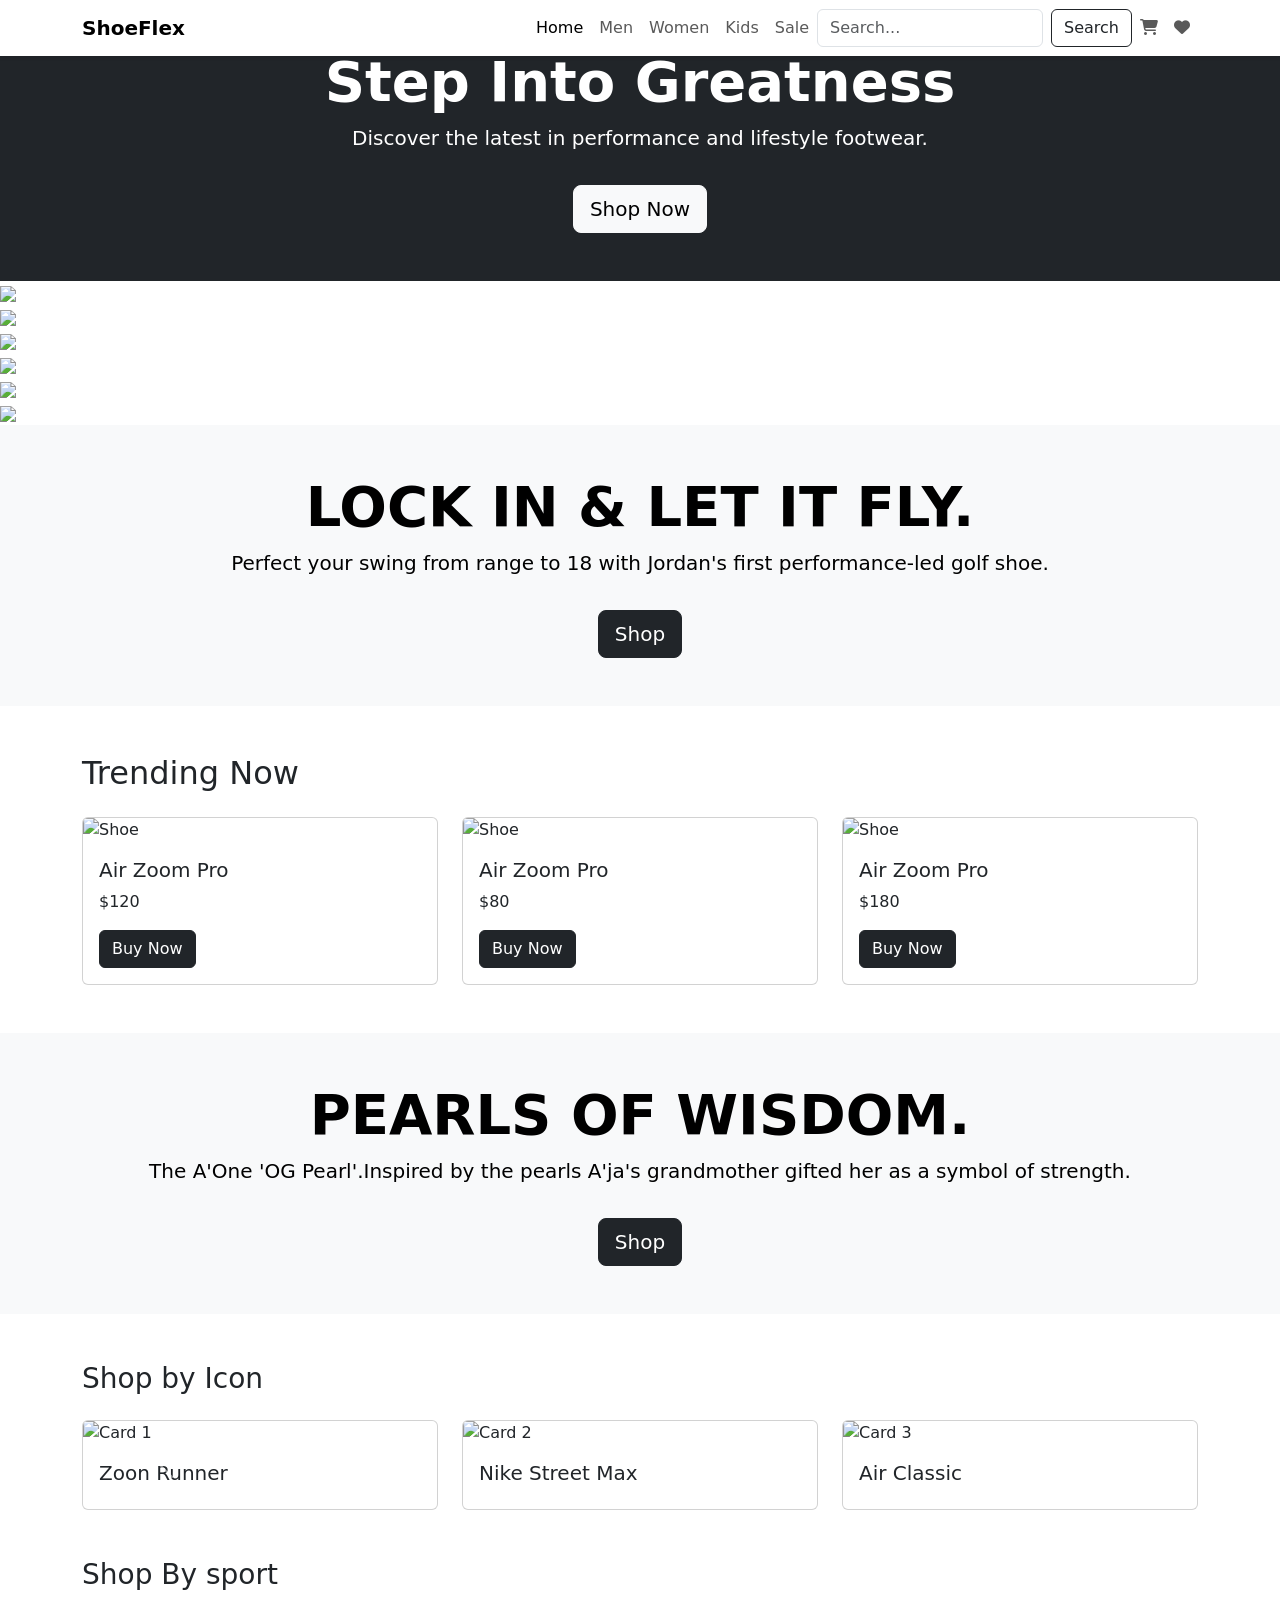
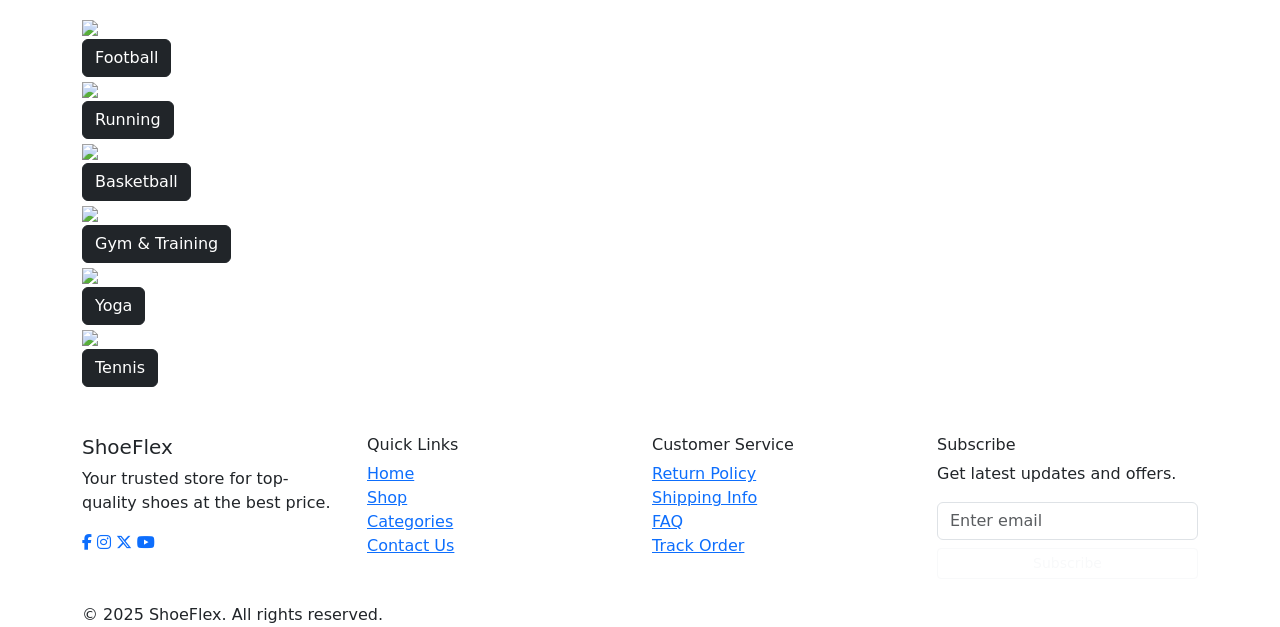
==== index.html @ 2d62e0e0 "Add files via upload" ====
<!DOCTYPE html>
<html lang="en">

<head>
    <meta charset="UTF-8" />
    <meta name="viewport" content="width=device-width, initial-scale=1.0" />
    <title>Shoe Store</title>
    <link href="https://cdn.jsdelivr.net/npm/bootstrap@5.3.3/dist/css/bootstrap.min.css" rel="stylesheet" />
    <link href="https://cdnjs.cloudflare.com/ajax/libs/font-awesome/6.5.0/css/all.min.css" rel="stylesheet" />
    <link href="https://fonts.googleapis.com/css2?family=Inter:wght@400;700&display=swap" rel="stylesheet">
    <link href="../website.html/index.css" rel="stylesheet">
</head>

<body>

    <div class="main">
        <nav class="navbar navbar-expand-lg navbar-light bg-white shadow-sm fixed-top">
            <div class="container">
                <a class="navbar-brand fw-bold" href="#">ShoeFlex</a>
                <button class="navbar-toggler" type="button" data-bs-toggle="collapse" data-bs-target="#navbarNav">
                    <span class="navbar-toggler-icon"></span>
                </button>
                <div class="collapse navbar-collapse" id="navbarNav">
                    <ul class="navbar-nav ms-auto mb-2 mb-lg-0">
                        <li class="nav-item"><a class="nav-link active" href="index.html">Home</a></li>
                        <li class="nav-item"><a class="nav-link" href="../website.html/men.html">Men</a></li>
                        <li class="nav-item"><a class="nav-link" href="../website.html/women.html">Women</a></li>
                        <li class="nav-item"><a class="nav-link" href="../website.html/kids.html">Kids</a></li>
                        <li class="nav-item"><a class="nav-link" href="../website.html/sale.html">Sale</a></li>

                    </ul>
                    <form class="d-flex" role="search">
                        <input class="form-control me-2" type="search" placeholder="Search..." aria-label="Search">
                        <button class="btn btn-outline-dark" type="submit">Search</button>
                    </form>
                    <ul class="navbar-nav mb-2 mb-lg-0">
                        <li class="nav-item"><a class="nav-link" href="#"><i class="fas fa-shopping-cart"></i></a></li>
                        <li class="nav-item"><a class="nav-link" href="#"><i class="fa fa-heart"></i></a></li>

                    </ul>
                </div>
            </div>
        </nav>



        <header class="bg-dark text-white text-center py-5 fade-in"
            style="background: url('../images/27230.jpg') center/cover no-repeat;">
            <div class="container">
                <h1 class="display-4 fw-bold">Step Into Greatness</h1>
                <p class="lead">Discover the latest in performance and lifestyle footwear.</p>
                <a href="#" class="btn btn-light btn-lg mt-3">Shop Now</a>
            </div>
        </header>

        <div class="section1">
            <div class="carousel" mask>
                <article>
                    <img src="../images/51.webp">
                </article>

                <article>
                    <img src="../images/52.webp">
                </article>

                <article>
                    <img src="../images/53.webp">
                </article>

                <article>
                    <img src="../images/54.avif">
                </article>

                <article>
                    <img src="../images/55.jpg">
                </article>

                <article>
                    <img src="../images/56.jpg">
                </article>

            </div>
        </div>

        <div class="carousel-item">
            <div class="row">
                <div class="col-md-4 mb-3 d-none d-md-block">
                    <div class="card">
                        <img src="../images/54.avif" class="img-fluid" class="card-img-top" alt="Card 4">
                        <div class="card-body">
                            <h3 class="card-title">Run the Court</h3>

                        </div>
                    </div>
                </div>
                <div class="col-md-4 mb-3 d-none d-md-block">
                    <div class="card">
                        <img src="../images/55.jpg" class="img-fluid" class="card-img-top" alt="Card 5">
                        <div class="card-body">
                            <h3 class="card-title">Vomero5</h3>

                        </div>
                    </div>
                </div>
                <div class="col-md-4 mb-3 d-none d-md-block">
                    <div class="card">
                        <img src="../images/56.jpg" class="img-fluid" class="card-img-top" alt="Card 6">
                        <div class="card-body">
                            <h3 class="card-title">Metcon</h3>

                        </div>
                    </div>
                </div>
            </div>
        </div>

    </div>




    <header class="bg-light text-black text-center py-5"
        style="background: url('../images/4873411.jpg') center/cover no-repeat;">
        <div class="container">
            <h1 class="display-4 fw-bold">LOCK IN & LET IT FLY.</h1>
            <p class="lead">Perfect your swing from range to 18 with Jordan's first performance-led golf shoe.</p>
            <a href="#" class="btn btn-dark btn-lg mt-3">Shop </a>
        </div>
    </header>


    <section class="py-5">
        <div class="container">
            <h2 class="mb-4">Trending Now</h2>
            <div class="row g-4">
                <div class="col-md-4">
                    <div class="card">
                        <img src="../images/1.avif" class="card-img-top" alt="Shoe">
                        <div class="card-body">
                            <h5 class="card-title">Air Zoom Pro</h5>
                            <p class="card-text">$120</p>
                            <a href="#" class="btn btn-dark">Buy Now</a>
                        </div>
                    </div>
                </div>
                <div class="col-md-4">
                    <div class="card">
                        <img src="../images/5.avif" class="card-img-top" alt="Shoe">
                        <div class="card-body">
                            <h5 class="card-title">Air Zoom Pro</h5>
                            <p class="card-text">$80</p>
                            <a href="#" class="btn btn-dark">Buy Now</a>
                        </div>
                    </div>
                </div>
                <div class="col-md-4">
                    <div class="card">
                        <img src="../images/4.avif" class="card-img-top" alt="Shoe">
                        <div class="card-body">
                            <h5 class="card-title">Air Zoom Pro</h5>
                            <p class="card-text">$180</p>
                            <a href="#" class="btn btn-dark">Buy Now</a>
                        </div>
                    </div>
                </div>
            </div>
        </div>
    </section>
    <header class="bg-light text-black text-center py-5"
        style="background: url('../images/4873411.jpg') center/cover no-repeat;">
        <div class="container">
            <h1 class="display-4 fw-bold">PEARLS OF WISDOM.</h1>
            <p class="lead">The A'One 'OG Pearl'.Inspired by the pearls A'ja's grandmother gifted her as a symbol of
                strength.</p>
            <a href="#" class="btn btn-dark btn-lg mt-3">Shop</a>
        </div>
    </header>
    <div class="container mt-5">
        <h3 class="text-left mb-4">Shop by Icon</h3>
        <div id="cardCarousel" class="carousel slide" data-bs-ride="carousel">

            <!-- Slides -->
            <div class="carousel-inner">

                <!-- First Slide -->
                <div class="carousel-item active">
                    <div class="row">
                        <div class="col-md-4">
                            <div class="card">
                                <img src="../images/im22.avif" class="card-img-top" alt="Card 1">
                                <div class="card-body">
                                    <h5 class="card-title">Zoon Runner</h5>
                                    <p class="card-text"></p>
                                </div>
                            </div>
                        </div>
                        <div class="col-md-4">
                            <div class="card">
                                <img src="../images/im23.avif" class="card-img-top" alt="Card 2">
                                <div class="card-body">
                                    <h5 class="card-title">Nike Street Max</h5>
                                    <p class="card-text"></p>
                                </div>
                            </div>
                        </div>
                        <div class="col-md-4">
                            <div class="card">
                                <img src="../images/im51.avif" class="card-img-top" alt="Card 3">
                                <div class="card-body">
                                    <h5 class="card-title">Air Classic</h5>
                                    <p class="card-text"></p>
                                </div>
                            </div>
                        </div>
                    </div>
                </div>

                <!-- Second Slide -->
                <div class="carousel-item">
                    <div class="row">
                        <div class="col-md-4">
                            <div class="card">
                                <img src="../images/im27.avif" class="card-img-top" alt="Card 4">
                                <div class="card-body">
                                    <h5 class="card-title">Nike VK2</h5>
                                    <p class="card-text"></p>
                                </div>
                            </div>
                        </div>
                        <div class="col-md-4">
                            <div class="card">
                                <img src="../images/im29.avif" class="card-img-top" alt="Card 5">
                                <div class="card-body">
                                    <h5 class="card-title">Nike Vomero5</h5>
                                    <p class="card-text"></p>
                                </div>
                            </div>
                        </div>
                        <div class="col-md-4">
                            <div class="card">
                                <img src="../images/im25.avif" class="card-img-top" alt="Card 6">
                                <div class="card-body">
                                    <h5 class="card-title">Nike Vomero18</h5>
                                    <p class="card-text"></p>
                                </div>
                            </div>
                        </div>
                    </div>
                </div>

            </div>

            <!-- Controls -->
            <button class="carousel-control-prev" type="button" data-bs-target="#cardCarousel" data-bs-slide="prev">
                <span class="carousel-control-prev-icon" aria-hidden="true"></span>
                <span class="visually-hidden">Previous</span>
            </button>
            <button class="carousel-control-next" type="button" data-bs-target="#cardCarousel" data-bs-slide="next">
                <span class="carousel-control-next-icon" aria-hidden="true"></span>
                <span class="visually-hidden">Next</span>
            </button>
        </div>
    </div>

    <div class="section3">
        <div class="container mt-5">
            <h3 class="mb-4 text-left">Shop By sport</h3>
            <div class="carousel" mask>
                <article>
                    <img src="../images/football.jpg">

                    <div>
                        <a href="#" class="btn btn-dark">Football</a>
                    </div>
                </article>

                <article>
                    <img src="../images/run.jpg">

                    <div>
                        <a href="#" class="btn btn-dark">Running</a>
                    </div>
                </article>

                <article>
                    <img src="../images/basketball.jpg">

                    <div>
                        <a href="#" class="btn btn-dark">Basketball</a>
                    </div>
                </article>

                <article>
                    <img src="../images/gym.jpg">

                    <div>
                        <a href="#" class="btn btn-dark">Gym & Training</a>
                    </div>
                </article>

                <article>
                    <img src="../images/yoga.jpg">

                    <div>
                        <a href="#" class="btn btn-dark">Yoga</a>
                    </div>
                </article>

                <article>
                    <img src="../images/tennis.jpg">

                    <div>
                        <a href="#" class="btn btn-dark">Tennis</a>
                    </div>
                </article>
            </div>
        </div>
    </div>

    <!-- Footer Start -->
    <footer class="mt-5">
        <div class="container">
            <div class="row gy-4">
                <!-- Company Info -->
                <div class="col-md-3">
                    <h5>ShoeFlex</h5>
                    <p>Your trusted store for top-quality shoes at the best price.</p>
                    <div class="social-icons mt-3">
                        <a href="#"><i class="fab fa-facebook-f"></i></a>
                        <a href="#"><i class="fab fa-instagram"></i></a>
                        <a href="#"><i class="fab fa-x-twitter"></i></a>
                        <a href="#"><i class="fab fa-youtube"></i></a>
                    </div>
                </div>

                <!-- Quick Links -->
                <div class="col-md-3">
                    <h6>Quick Links</h6>
                    <ul class="list-unstyled">
                        <li><a href="#">Home</a></li>
                        <li><a href="#">Shop</a></li>
                        <li><a href="#">Categories</a></li>
                        <li><a href="#">Contact Us</a></li>
                    </ul>
                </div>

                <!-- Customer Service -->
                <div class="col-md-3">
                    <h6>Customer Service</h6>
                    <ul class="list-unstyled">
                        <li><a href="#">Return Policy</a></li>
                        <li><a href="#">Shipping Info</a></li>
                        <li><a href="#">FAQ</a></li>
                        <li><a href="#">Track Order</a></li>
                    </ul>
                </div>

                <!-- Newsletter -->
                <div class="col-md-3">
                    <h6>Subscribe</h6>
                    <p>Get latest updates and offers.</p>
                    <form class="d-flex flex-column">
                        <input type="email" class="form-control newsletter-input mb-2" placeholder="Enter email">
                        <button type="submit" class="btn btn-outline-light btn-sm">Subscribe</button>
                    </form>
                </div>
            </div>

            <div class="footer-bottom mt-4">
                &copy; 2025 ShoeFlex. All rights reserved.
            </div>
        </div>
    </footer>




    <script src="https://cdn.jsdelivr.net/npm/bootstrap@5.3.3/dist/js/bootstrap.bundle.min.js"></script>
    </div>
</body>

</html>
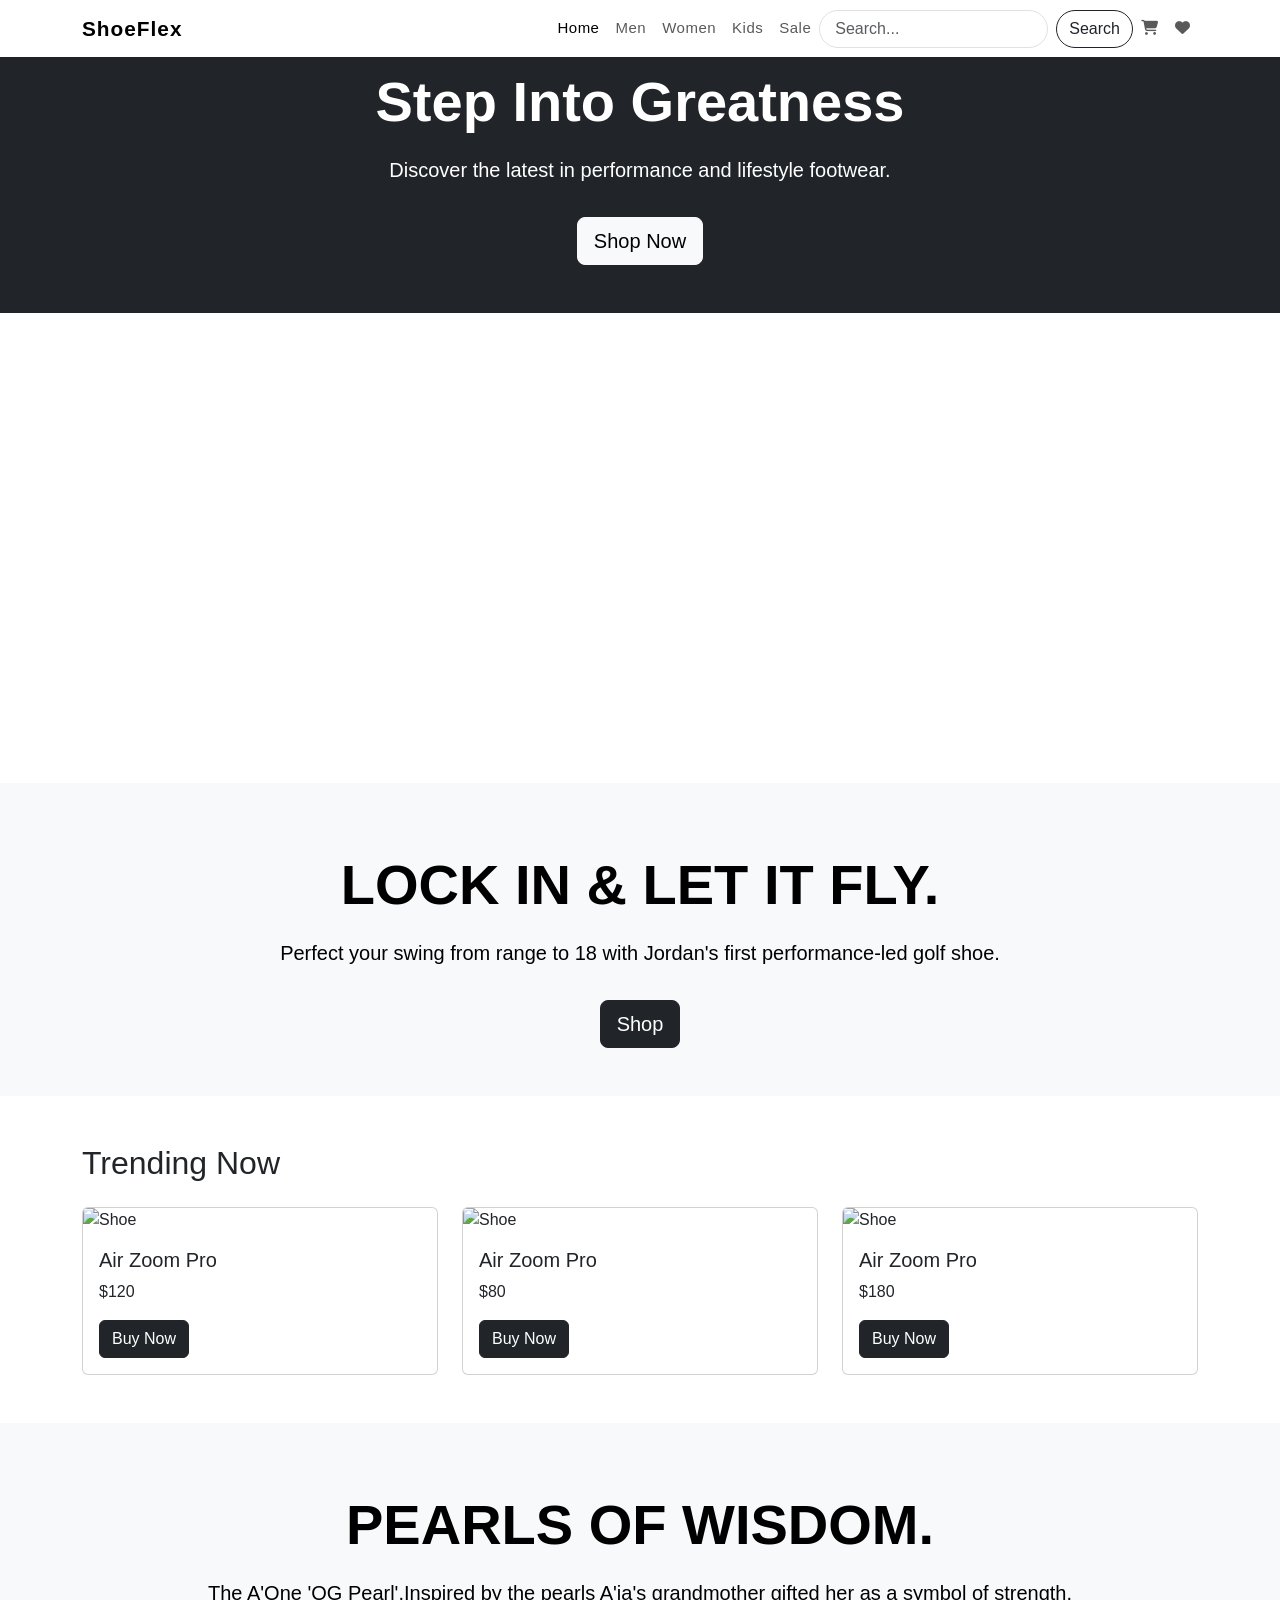
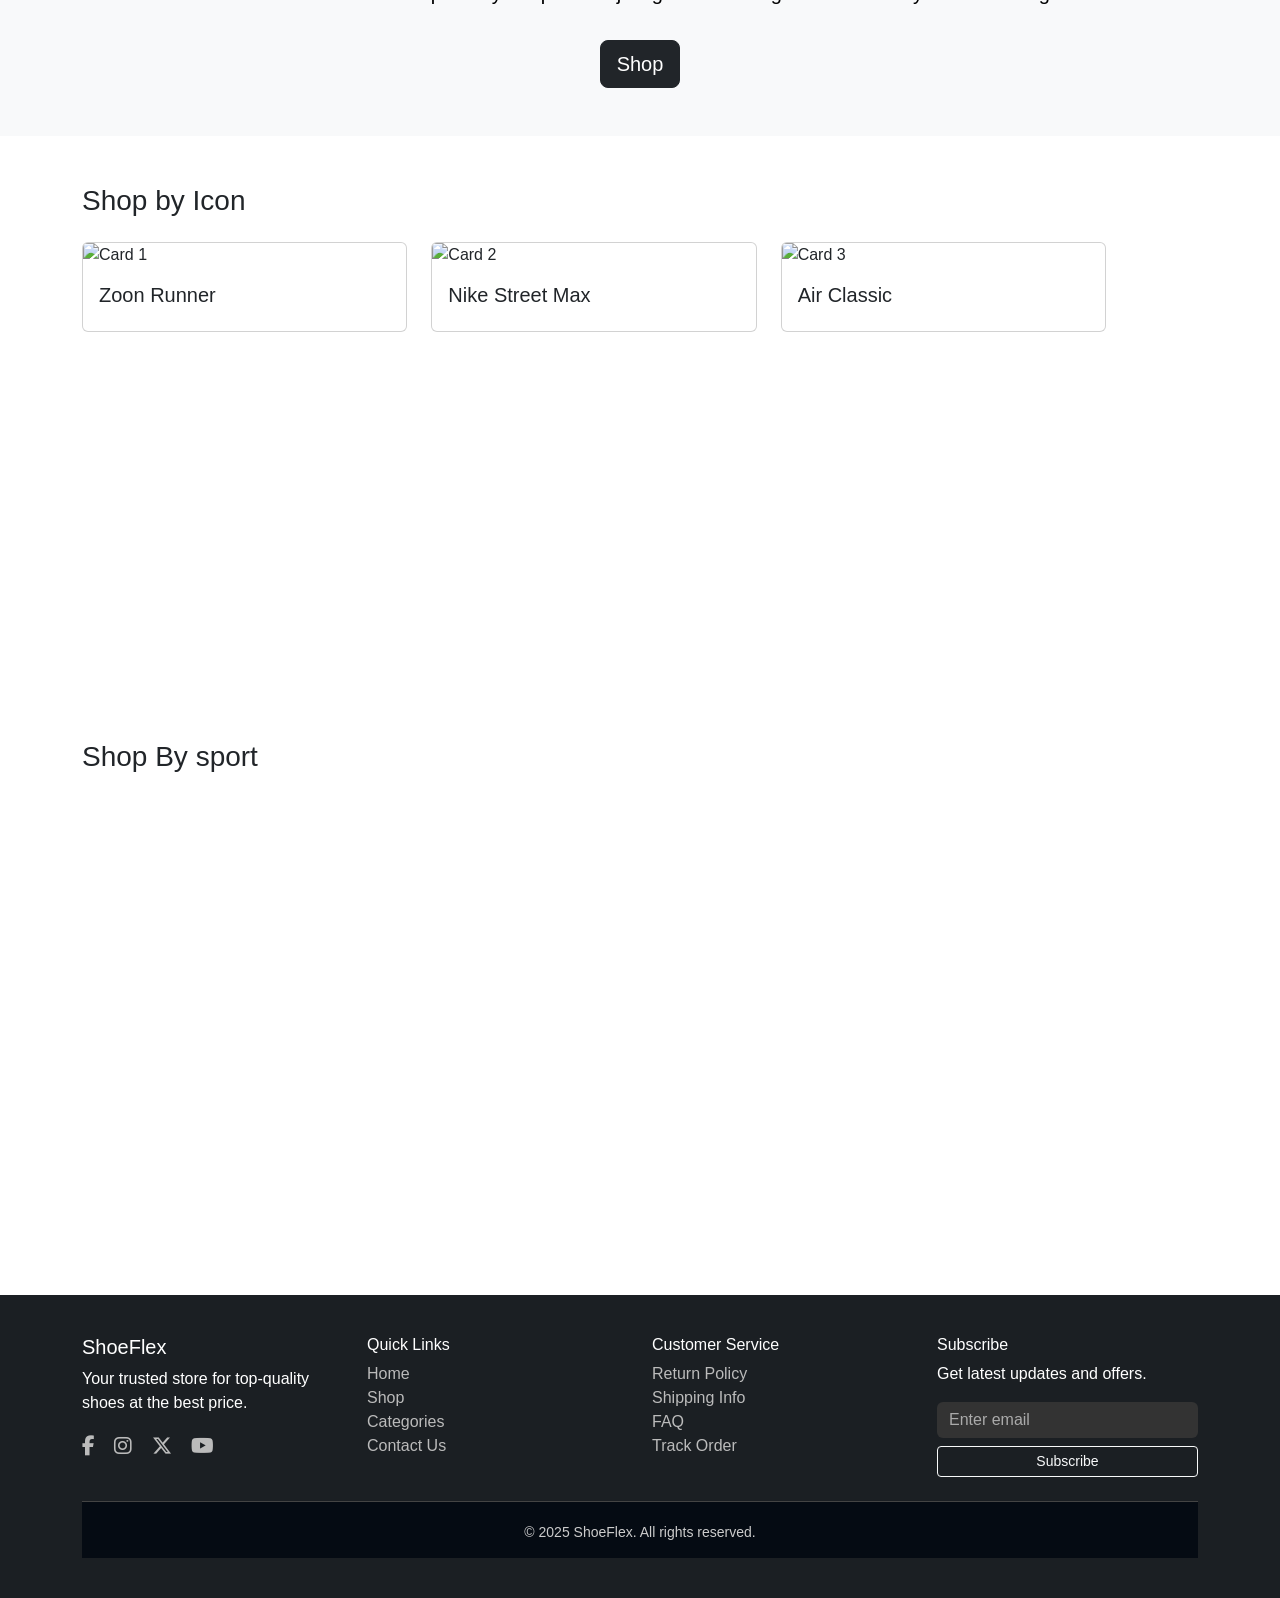
==== commit 15cec3b3: "Update index.html" ====
--- a/index.html
+++ b/index.html
@@ -8,7 +8,7 @@
     <link href="https://cdn.jsdelivr.net/npm/bootstrap@5.3.3/dist/css/bootstrap.min.css" rel="stylesheet" />
     <link href="https://cdnjs.cloudflare.com/ajax/libs/font-awesome/6.5.0/css/all.min.css" rel="stylesheet" />
     <link href="https://fonts.googleapis.com/css2?family=Inter:wght@400;700&display=swap" rel="stylesheet">
-    <link href="../website.html/index.css" rel="stylesheet">
+    <link href="index.css" rel="stylesheet">
 </head>
 
 <body>
@@ -23,10 +23,10 @@
                 <div class="collapse navbar-collapse" id="navbarNav">
                     <ul class="navbar-nav ms-auto mb-2 mb-lg-0">
                         <li class="nav-item"><a class="nav-link active" href="index.html">Home</a></li>
-                        <li class="nav-item"><a class="nav-link" href="../website.html/men.html">Men</a></li>
-                        <li class="nav-item"><a class="nav-link" href="../website.html/women.html">Women</a></li>
-                        <li class="nav-item"><a class="nav-link" href="../website.html/kids.html">Kids</a></li>
-                        <li class="nav-item"><a class="nav-link" href="../website.html/sale.html">Sale</a></li>
+                        <li class="nav-item"><a class="nav-link" href="men.html">Men</a></li>
+                        <li class="nav-item"><a class="nav-link" href="women.html">Women</a></li>
+                        <li class="nav-item"><a class="nav-link" href="kids.html">Kids</a></li>
+                        <li class="nav-item"><a class="nav-link" href="sale.html">Sale</a></li>
 
                     </ul>
                     <form class="d-flex" role="search">
@@ -379,4 +379,4 @@
     </div>
 </body>
 
-</html>+</html>
--- a/index.css
+++ b/index.css
@@ -0,0 +1,330 @@
+ body {
+     font-family: 'Inter', sans-serif;
+ }
+
+
+ @layer demo {
+     .carousel {
+         --items: 6;
+         --carousel-duration: 40s;
+
+         @media (width > 600px) {
+             --carousel-duration: 30s;
+         }
+
+         --carousel-width: min(80vw,
+             1200px);
+         /* note - it will "break" if it gets too wide and there aren't enough items */
+         --carousel-item-width: 280px;
+         --carousel-item-height: 450px;
+         --carousel-item-gap: 2rem;
+
+         --clr-cta: rgb(0, 132, 209);
+
+         position: relative;
+         width: var(--carousel-width);
+         height: var(--carousel-item-height);
+         overflow: clip;
+
+
+         /* hover pauses animation */
+         &:hover>article {
+             animation-play-state: paused;
+         }
+     }
+
+     .carousel>article {
+         position: absolute;
+         top: 0;
+         left: calc(100% + var(--carousel-item-gap));
+         width: var(--carousel-item-width);
+         height: var(--carousel-item-height);
+         display: grid;
+         grid-template-rows: 200px auto 1fr auto;
+         gap: 0.25rem;
+         border: 1px solid light-dark(rgba(0 0 0 / 0.25), rgba(255 255 255 / 0.15));
+
+         padding-block-end: 1rem;
+         border-radius: 10px;
+         background: light-dark(white, rgba(255 255 255));
+         color: light-dark(rgb(49, 65, 88), white);
+
+         /* animation */
+         will-change: transform;
+         animation-name: marquee;
+         animation-duration: var(--carousel-duration);
+         animation-timing-function: linear;
+         animation-iteration-count: infinite;
+         animation-delay: calc(var(--carousel-duration) / var(--items) * 1 * var(--i) * -1);
+
+         &:nth-child(1) {
+             --i: 0;
+         }
+
+         &:nth-child(2) {
+             --i: 1;
+         }
+
+         &:nth-child(3) {
+             --i: 2;
+         }
+
+         &:nth-child(4) {
+             --i: 3;
+         }
+
+         &:nth-child(5) {
+             --i: 4;
+         }
+
+         &:nth-child(6) {
+             --i: 5;
+         }
+
+         &:nth-child(7) {
+             --i: 6;
+         }
+
+         &:nth-child(8) {
+             --i: 7;
+         }
+     }
+
+     .carousel img {
+         width: 100%;
+         border-radius: 10px 10px 0 0;
+     }
+
+     .carousel>article>*:not(img) {
+         padding: 0 1rem;
+     }
+
+     .carousel>article>div {
+         grid-row: span 2;
+
+         font-size: 0.8rem;
+     }
+
+     .carousel>article h2 {
+         font-size: 1.2rem;
+         font-weight: 300;
+         color: black !important;
+
+     }
+
+     .carousel>article p {
+         margin: 0;
+     }
+
+     .carousel>article a {
+         text-decoration: none;
+
+         border: 1px solid var(--clr-cta);
+         color: light-dark(var(--clr-cta), white);
+         border-radius: 3px;
+         padding: 0.25rem 0.5rem;
+         place-self: start;
+         transition: 150ms ease-in-out;
+
+         &:hover,
+         &:focus-visible {
+             background-color: var(--clr-cta);
+             color: white;
+             outline: none;
+         }
+     }
+
+     @keyframes marquee {
+         100% {
+             transform: translateX(calc((var(--items) * (var(--carousel-item-width) + var(--carousel-item-gap))) * -1));
+         }
+     }
+ }
+
+ /* general styling */
+ @layer base {
+     * {
+         box-sizing: border-box;
+     }
+
+     :root {
+         color-scheme: light dark;
+
+         --bg-dark: rgb(2, 6, 24);
+         --bg-light: rgb(229, 229, 229);
+         --txt-light: rgb(10, 10, 10);
+         --txt-dark: rgb(245, 245, 245);
+     }
+
+     .section1 {
+         margin: 10px;
+         color: light-dark(var(--txt-light), var(--txt-dark));
+         display: grid;
+         place-items: center;
+
+     }
+ }
+
+    .navbar {
+      font-size: 15px;
+      letter-spacing: 0.5px;
+    }
+
+    .navbar .form-control {
+      border-radius: 50px;
+      padding-left: 15px;
+    }
+
+    .navbar .btn {
+      border-radius: 50px;
+    }
+
+    .navbar-nav .nav-link {
+      padding: 8px 15px;
+    }
+
+    .navbar-brand {
+      font-weight: bold;
+      font-size: 1.3rem;
+      letter-spacing: 1px;
+    }
+
+    .icon-links a {
+      font-size: 18px;
+      padding: 8px;
+    }
+
+ .section2 h3 {
+     margin-top: 100px !important;
+     margin-left: 10px;
+     font-weight: 500 !important;
+     color: black !important;
+ }
+
+ .section4 .carousel-inner {
+     display: flex;
+ }
+
+ .section4 .carousel-item {
+     display: flex;
+     justify-content: center;
+     gap: 1rem;
+ }
+
+ .section4.card {
+     flex: 1 0 30%;
+     min-width: 250px;
+ }
+
+ .footer-top {
+     background-color: #11151b;
+     color: white;
+     padding: 20px;
+     text-align: center;
+     cursor: pointer;
+ }
+
+ .footer-main {
+     background-color: #28394a;
+     color: white;
+     padding: 40px 0;
+ }
+
+ .footer-main a {
+     color: #ddd;
+     text-decoration: none;
+     font-size: 14px;
+ }
+
+ .footer-main a:hover {
+     text-decoration: underline;
+ }
+
+ .footer-bottom {
+     background-color: #050b13;
+     color: #ccc;
+     text-align: center;
+     padding: 15px 0;
+     font-size: 14px;
+ }
+
+ .footer-main .col {
+     margin-bottom: 20px;
+ }
+
+ .footer-lang {
+     border-top: 1px solid #6b7c93;
+     padding-top: 20px;
+     margin-top: 20px;
+ }
+
+ h1.display-4.fw-bold {
+     margin: 20px;
+ }
+  #slider {
+      width: 500px;
+      height: 300px;
+      overflow: hidden;
+      margin: auto;
+      border: 2px solid #ccc;
+    }
+
+    .slides {
+      display: flex;
+      width: 1500px; /* 500px * 3 images */
+      margin-left: 0;
+      transition: margin-left 0.5s;
+    }
+
+    .slides img {
+      width: 500px;
+      height: 300px;
+    }
+
+    .nav-btns {
+      text-align: center;
+      margin-top: 10px;
+    }
+     footer {
+                background-color: #1b1f23;
+                color: #ffffff;
+                padding: 40px 0;
+            }
+
+            footer a {
+                color: #bbbbbb;
+                text-decoration: none;
+            }
+
+            footer a:hover {
+                color: #ffffff;
+                text-decoration: underline;
+            }
+
+            .social-icons a {
+                font-size: 20px;
+                margin-right: 15px;
+                color: #bbbbbb;
+            }
+
+            .social-icons a:hover {
+                color: #ffffff;
+            }
+
+            .footer-bottom {
+                border-top: 1px solid #444;
+                margin-top: 30px;
+                padding-top: 20px;
+                font-size: 14px;
+                text-align: center;
+            }
+
+            .newsletter-input {
+                background-color: #333;
+                border: none;
+                color: white;
+            }
+
+            .newsletter-input::placeholder {
+                color: #aaa;
+            }
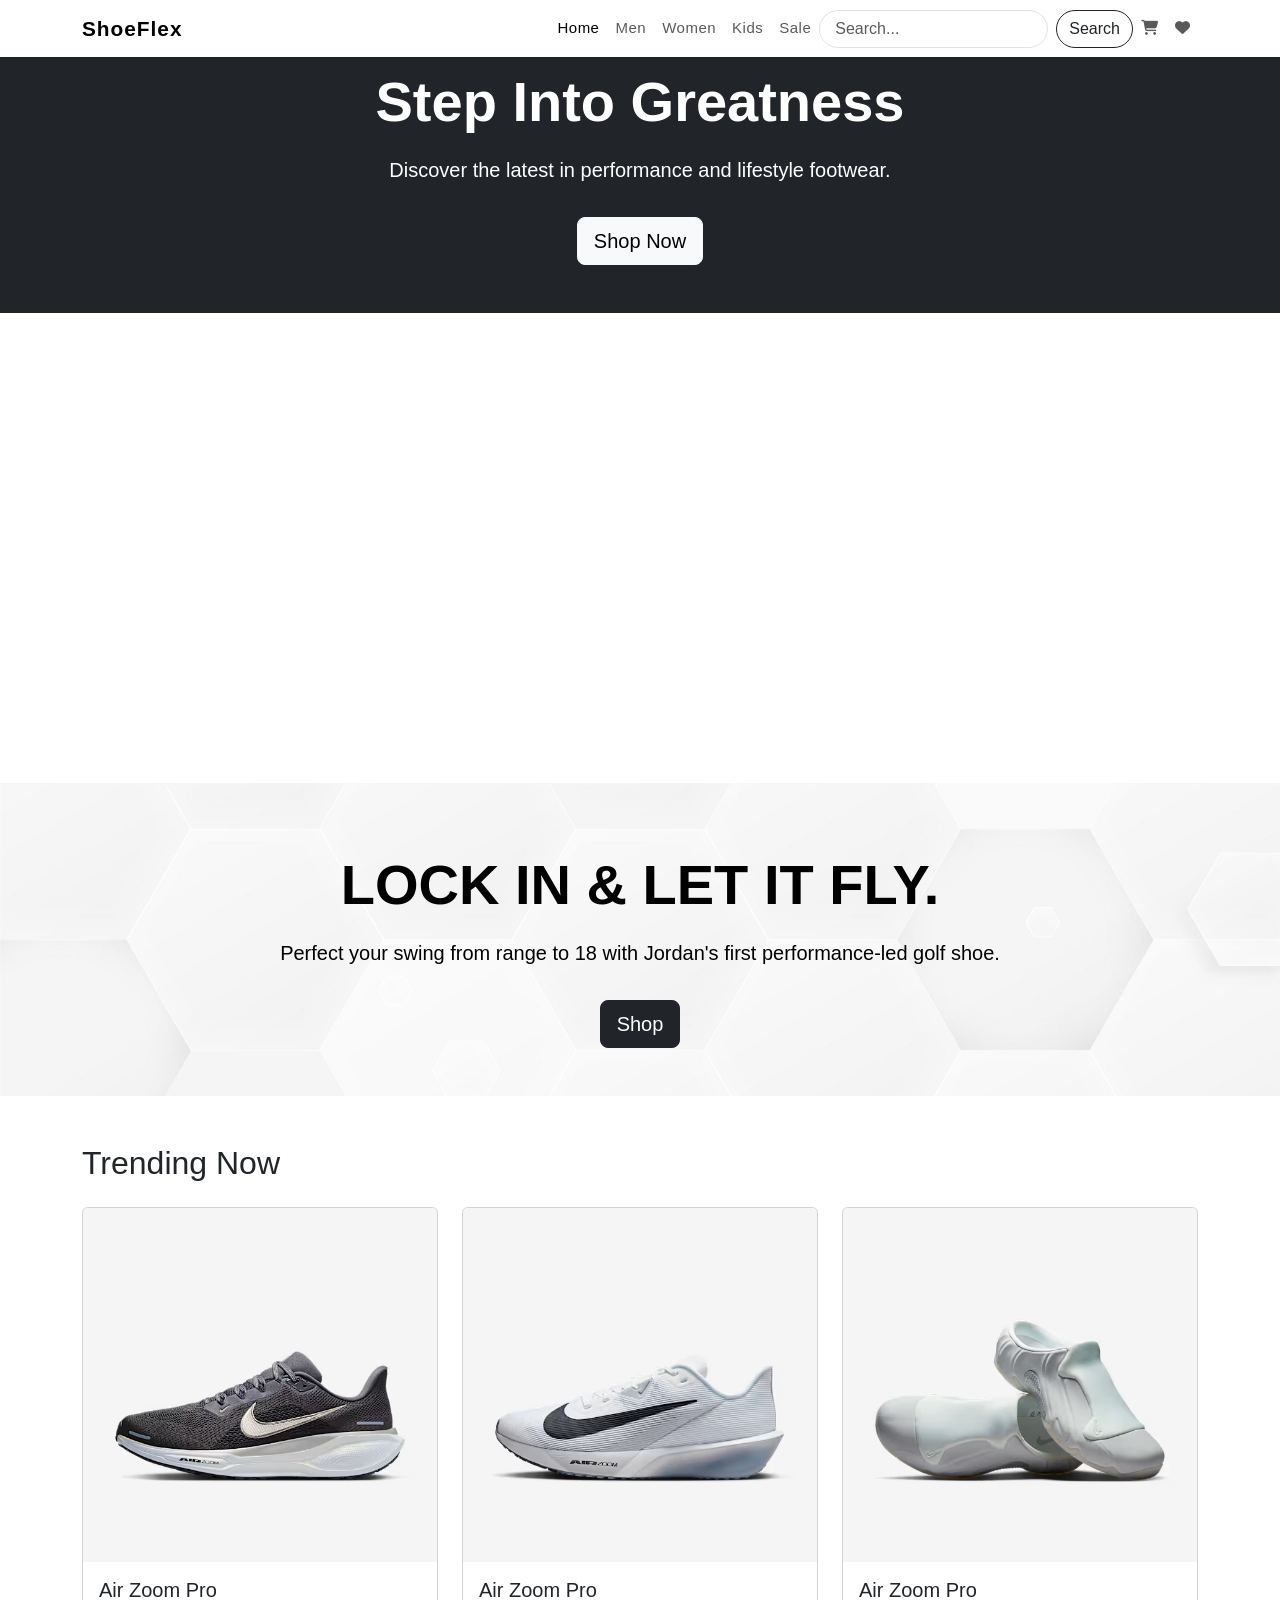
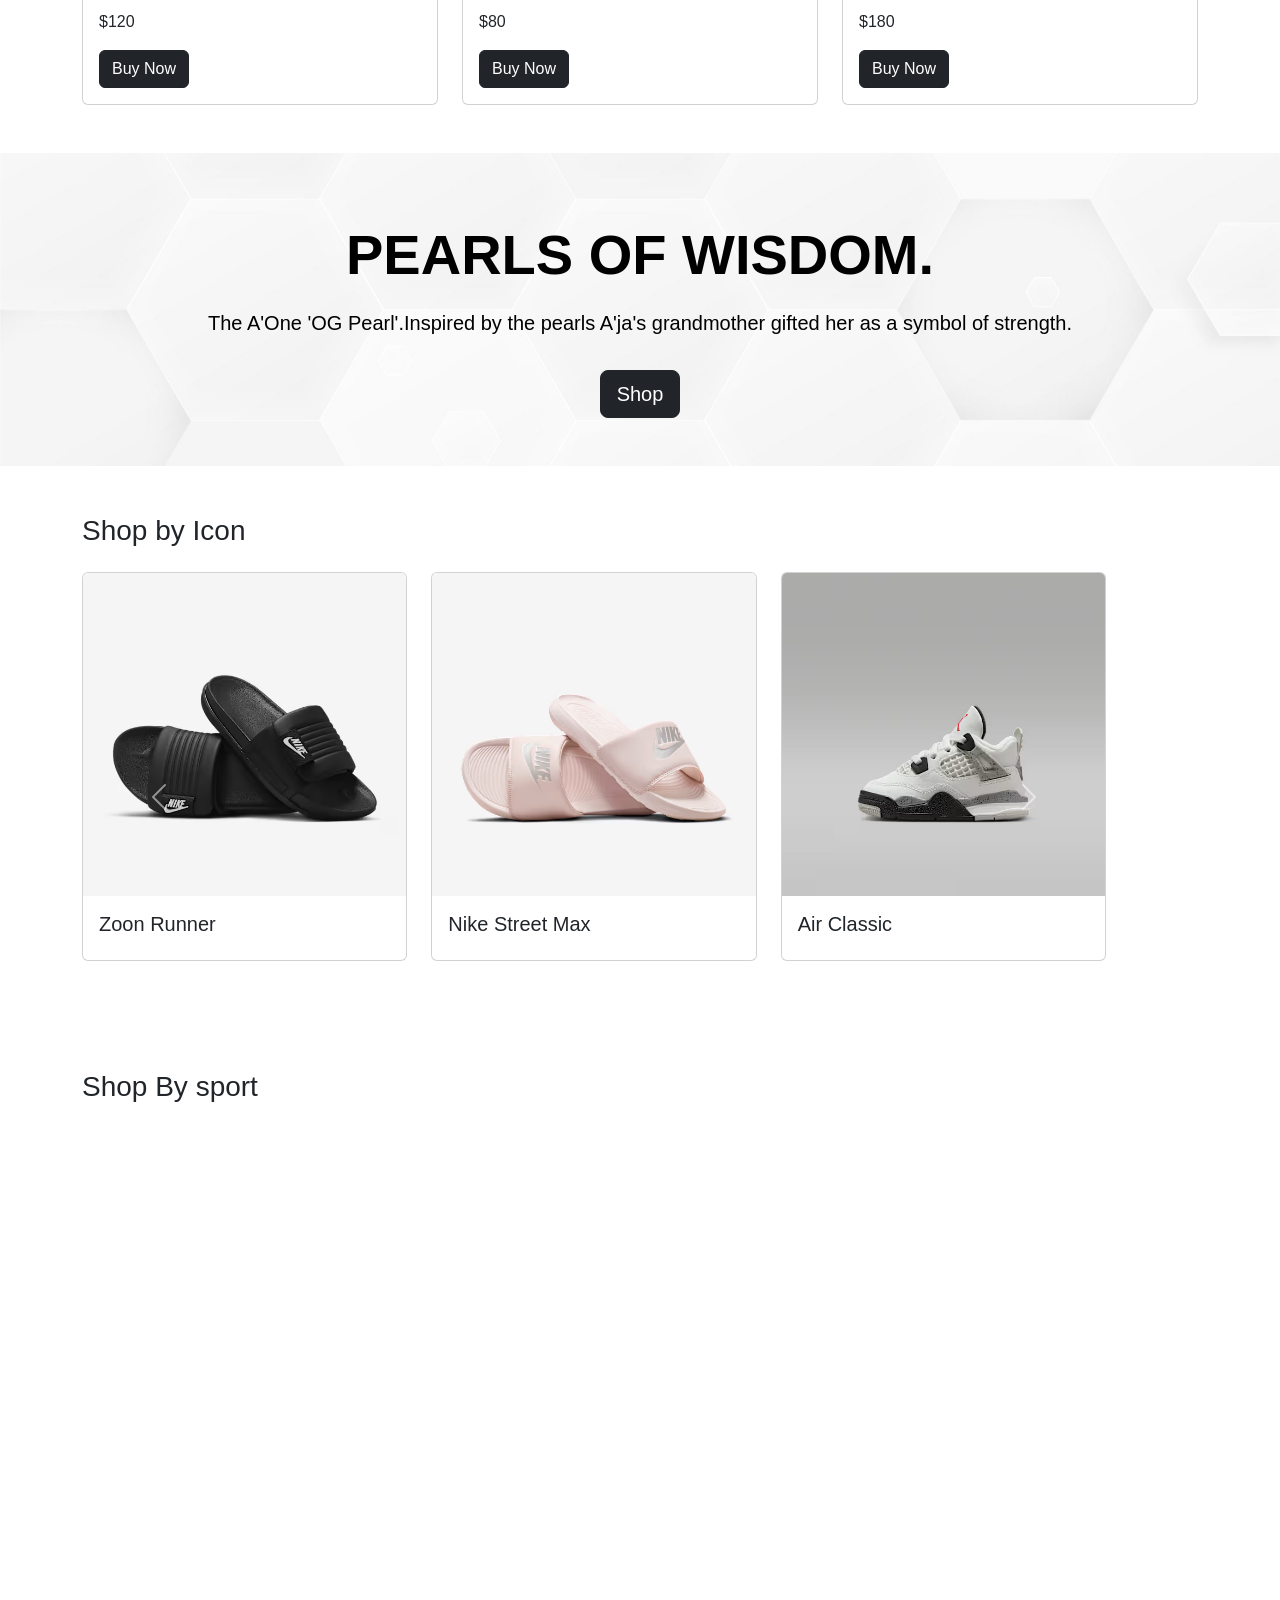
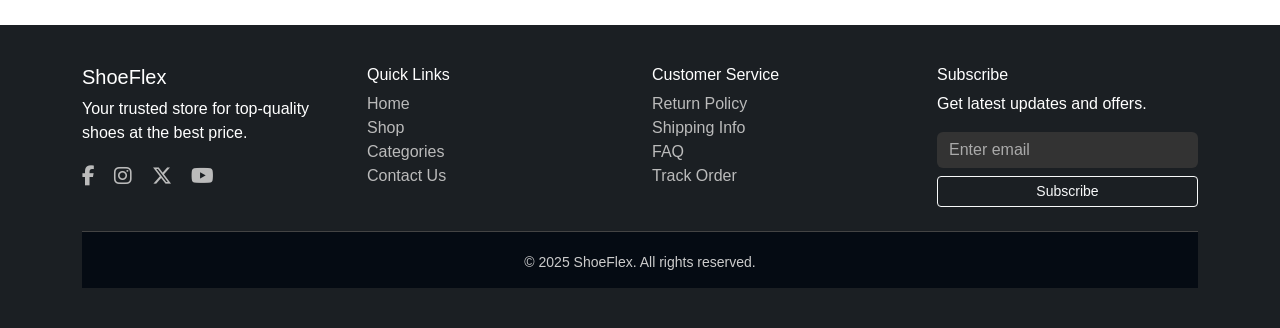
==== commit e614464e: "Update index.html" ====
--- a/index.html
+++ b/index.html
@@ -56,27 +56,27 @@
         <div class="section1">
             <div class="carousel" mask>
                 <article>
-                    <img src="../images/51.webp">
-                </article>
-
-                <article>
-                    <img src="../images/52.webp">
-                </article>
-
-                <article>
-                    <img src="../images/53.webp">
-                </article>
-
-                <article>
-                    <img src="../images/54.avif">
-                </article>
-
-                <article>
-                    <img src="../images/55.jpg">
-                </article>
-
-                <article>
-                    <img src="../images/56.jpg">
+                    <img src="51.webp">
+                </article>
+
+                <article>
+                    <img src="52.webp">
+                </article>
+
+                <article>
+                    <img src="53.webp">
+                </article>
+
+                <article>
+                    <img src="54.avif">
+                </article>
+
+                <article>
+                    <img src="55.jpg">
+                </article>
+
+                <article>
+                    <img src="56.jpg">
                 </article>
 
             </div>
@@ -86,7 +86,7 @@
             <div class="row">
                 <div class="col-md-4 mb-3 d-none d-md-block">
                     <div class="card">
-                        <img src="../images/54.avif" class="img-fluid" class="card-img-top" alt="Card 4">
+                        <img src="54.avif" class="img-fluid" class="card-img-top" alt="Card 4">
                         <div class="card-body">
                             <h3 class="card-title">Run the Court</h3>
 
@@ -95,7 +95,7 @@
                 </div>
                 <div class="col-md-4 mb-3 d-none d-md-block">
                     <div class="card">
-                        <img src="../images/55.jpg" class="img-fluid" class="card-img-top" alt="Card 5">
+                        <img src="55.jpg" class="img-fluid" class="card-img-top" alt="Card 5">
                         <div class="card-body">
                             <h3 class="card-title">Vomero5</h3>
 
@@ -104,7 +104,7 @@
                 </div>
                 <div class="col-md-4 mb-3 d-none d-md-block">
                     <div class="card">
-                        <img src="../images/56.jpg" class="img-fluid" class="card-img-top" alt="Card 6">
+                        <img src="56.jpg" class="img-fluid" class="card-img-top" alt="Card 6">
                         <div class="card-body">
                             <h3 class="card-title">Metcon</h3>
 
@@ -120,7 +120,7 @@
 
 
     <header class="bg-light text-black text-center py-5"
-        style="background: url('../images/4873411.jpg') center/cover no-repeat;">
+        style="background: url('4873411.jpg') center/cover no-repeat;">
         <div class="container">
             <h1 class="display-4 fw-bold">LOCK IN & LET IT FLY.</h1>
             <p class="lead">Perfect your swing from range to 18 with Jordan's first performance-led golf shoe.</p>
@@ -135,7 +135,7 @@
             <div class="row g-4">
                 <div class="col-md-4">
                     <div class="card">
-                        <img src="../images/1.avif" class="card-img-top" alt="Shoe">
+                        <img src="1.avif" class="card-img-top" alt="Shoe">
                         <div class="card-body">
                             <h5 class="card-title">Air Zoom Pro</h5>
                             <p class="card-text">$120</p>
@@ -145,7 +145,7 @@
                 </div>
                 <div class="col-md-4">
                     <div class="card">
-                        <img src="../images/5.avif" class="card-img-top" alt="Shoe">
+                        <img src="5.avif" class="card-img-top" alt="Shoe">
                         <div class="card-body">
                             <h5 class="card-title">Air Zoom Pro</h5>
                             <p class="card-text">$80</p>
@@ -155,7 +155,7 @@
                 </div>
                 <div class="col-md-4">
                     <div class="card">
-                        <img src="../images/4.avif" class="card-img-top" alt="Shoe">
+                        <img src="4.avif" class="card-img-top" alt="Shoe">
                         <div class="card-body">
                             <h5 class="card-title">Air Zoom Pro</h5>
                             <p class="card-text">$180</p>
@@ -167,7 +167,7 @@
         </div>
     </section>
     <header class="bg-light text-black text-center py-5"
-        style="background: url('../images/4873411.jpg') center/cover no-repeat;">
+        style="background: url('4873411.jpg') center/cover no-repeat;">
         <div class="container">
             <h1 class="display-4 fw-bold">PEARLS OF WISDOM.</h1>
             <p class="lead">The A'One 'OG Pearl'.Inspired by the pearls A'ja's grandmother gifted her as a symbol of
@@ -187,7 +187,7 @@
                     <div class="row">
                         <div class="col-md-4">
                             <div class="card">
-                                <img src="../images/im22.avif" class="card-img-top" alt="Card 1">
+                                <img src="im22.avif" class="card-img-top" alt="Card 1">
                                 <div class="card-body">
                                     <h5 class="card-title">Zoon Runner</h5>
                                     <p class="card-text"></p>
@@ -196,7 +196,7 @@
                         </div>
                         <div class="col-md-4">
                             <div class="card">
-                                <img src="../images/im23.avif" class="card-img-top" alt="Card 2">
+                                <img src="im23.avif" class="card-img-top" alt="Card 2">
                                 <div class="card-body">
                                     <h5 class="card-title">Nike Street Max</h5>
                                     <p class="card-text"></p>
@@ -205,7 +205,7 @@
                         </div>
                         <div class="col-md-4">
                             <div class="card">
-                                <img src="../images/im51.avif" class="card-img-top" alt="Card 3">
+                                <img src="im51.avif" class="card-img-top" alt="Card 3">
                                 <div class="card-body">
                                     <h5 class="card-title">Air Classic</h5>
                                     <p class="card-text"></p>
@@ -220,7 +220,7 @@
                     <div class="row">
                         <div class="col-md-4">
                             <div class="card">
-                                <img src="../images/im27.avif" class="card-img-top" alt="Card 4">
+                                <img src="im27.avif" class="card-img-top" alt="Card 4">
                                 <div class="card-body">
                                     <h5 class="card-title">Nike VK2</h5>
                                     <p class="card-text"></p>
@@ -229,7 +229,7 @@
                         </div>
                         <div class="col-md-4">
                             <div class="card">
-                                <img src="../images/im29.avif" class="card-img-top" alt="Card 5">
+                                <img src="im29.avif" class="card-img-top" alt="Card 5">
                                 <div class="card-body">
                                     <h5 class="card-title">Nike Vomero5</h5>
                                     <p class="card-text"></p>
@@ -238,7 +238,7 @@
                         </div>
                         <div class="col-md-4">
                             <div class="card">
-                                <img src="../images/im25.avif" class="card-img-top" alt="Card 6">
+                                <img src="im25.avif" class="card-img-top" alt="Card 6">
                                 <div class="card-body">
                                     <h5 class="card-title">Nike Vomero18</h5>
                                     <p class="card-text"></p>
@@ -267,7 +267,7 @@
             <h3 class="mb-4 text-left">Shop By sport</h3>
             <div class="carousel" mask>
                 <article>
-                    <img src="../images/football.jpg">
+                    <img src="football.jpg">
 
                     <div>
                         <a href="#" class="btn btn-dark">Football</a>
@@ -275,7 +275,7 @@
                 </article>
 
                 <article>
-                    <img src="../images/run.jpg">
+                    <img src="run.jpg">
 
                     <div>
                         <a href="#" class="btn btn-dark">Running</a>
@@ -283,7 +283,7 @@
                 </article>
 
                 <article>
-                    <img src="../images/basketball.jpg">
+                    <img src="basketball.jpg">
 
                     <div>
                         <a href="#" class="btn btn-dark">Basketball</a>
@@ -291,7 +291,7 @@
                 </article>
 
                 <article>
-                    <img src="../images/gym.jpg">
+                    <img src="gym.jpg">
 
                     <div>
                         <a href="#" class="btn btn-dark">Gym & Training</a>
@@ -299,7 +299,7 @@
                 </article>
 
                 <article>
-                    <img src="../images/yoga.jpg">
+                    <img src="yoga.jpg">
 
                     <div>
                         <a href="#" class="btn btn-dark">Yoga</a>
@@ -307,7 +307,7 @@
                 </article>
 
                 <article>
-                    <img src="../images/tennis.jpg">
+                    <img src="tennis.jpg">
 
                     <div>
                         <a href="#" class="btn btn-dark">Tennis</a>
